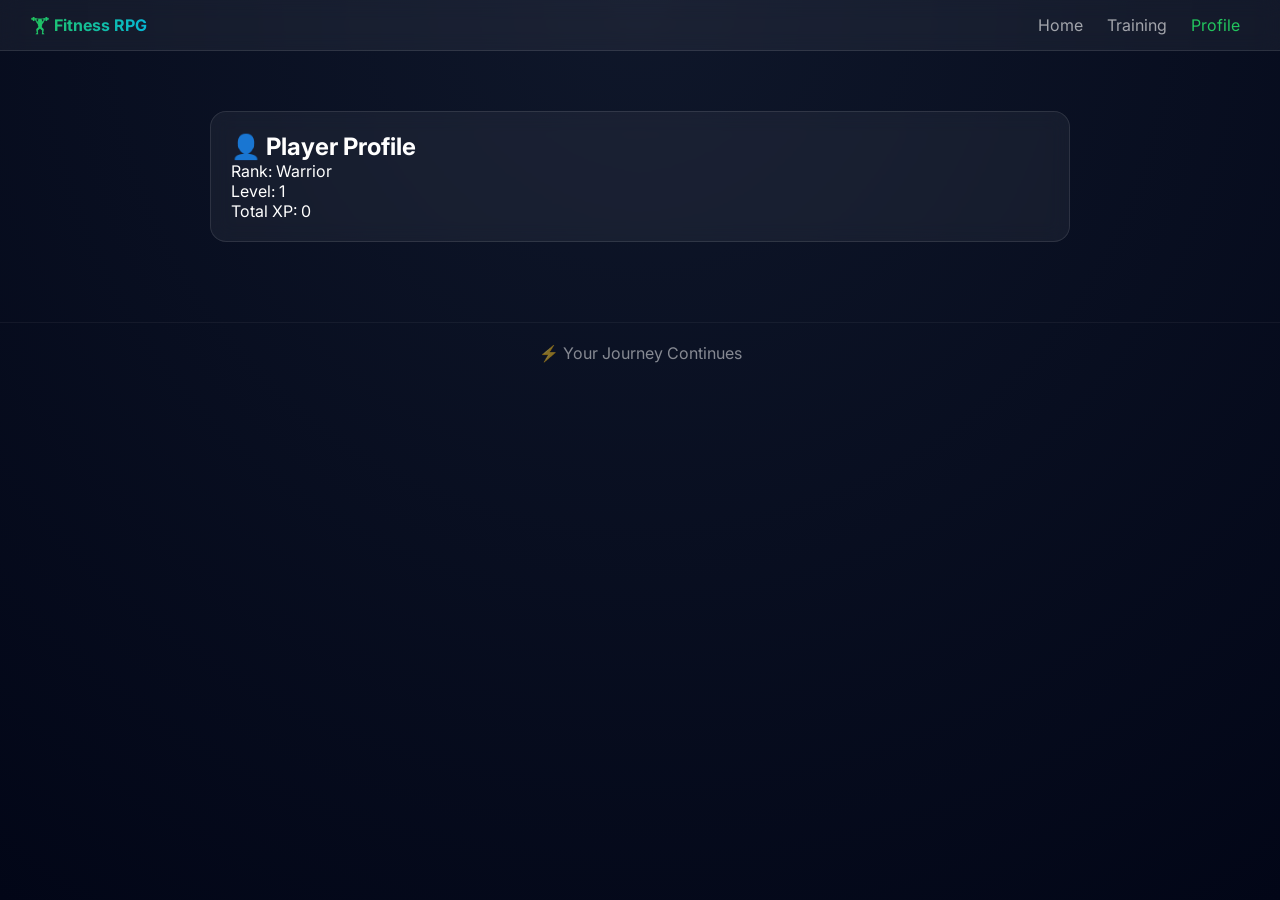
==== profile.html @ df915dbb "dizayni ozgardi" ====
<!DOCTYPE html>
<html>
<head>
  <title>Profile</title>
  <link rel="stylesheet" href="style.css">
</head>
<body>

<div class="navbar">
  <div class="logo">🏋️ Fitness RPG</div>
  <div>
    <a href="index.html">Home</a>
    <a href="training.html">Training</a>
    <a class="active" href="profile.html">Profile</a>
  </div>
</div>

<div class="container">

  <div class="card">
    <h2>👤 Player Profile</h2>
    <p>Rank: Warrior</p>
    <p>Level: <span id="level">1</span></p>
    <p>Total XP: <span id="xp">0</span></p>
  </div>

</div>

<footer>⚡ Your Journey Continues</footer>

</body>
</html>
---- style.css ----
@import url('https://fonts.googleapis.com/css2?family=Inter:wght@300;400;600;700&display=swap');

* {
  margin: 0;
  padding: 0;
  box-sizing: border-box;
  font-family: "Inter", sans-serif;
}

body {
  background: radial-gradient(circle at top, #0f172a, #020617);
  color: white;
  min-height: 100vh;
}

/* NAVBAR */
.navbar {
  display: flex;
  justify-content: space-between;
  align-items: center;
  padding: 15px 30px;
  background: rgba(255,255,255,0.05);
  border-bottom: 1px solid rgba(255,255,255,0.1);
  backdrop-filter: blur(10px);
  position: sticky;
  top: 0;
}

.logo {
  font-weight: 700;
  background: linear-gradient(90deg, #22c55e, #06b6d4);
  -webkit-background-clip: text;
  -webkit-text-fill-color: transparent;
}

.navbar a {
  color: white;
  text-decoration: none;
  margin: 0 10px;
  opacity: 0.6;
  transition: 0.3s;
}

.navbar a:hover,
.navbar .active {
  opacity: 1;
  color: #22c55e;
}

/* CONTAINER */
.container {
  max-width: 900px;
  margin: 40px auto;
  padding: 20px;
}

/* CARD */
.card {
  background: rgba(255,255,255,0.05);
  border: 1px solid rgba(255,255,255,0.1);
  border-radius: 16px;
  padding: 20px;
  backdrop-filter: blur(10px);
  margin-bottom: 20px;
}

/* BUTTON */
button {
  width: 100%;
  margin-top: 10px;
  padding: 10px;
  border: none;
  border-radius: 10px;
  background: rgba(34,197,94,0.2);
  color: white;
  cursor: pointer;
  transition: 0.3s;
}

button:hover {
  background: rgba(34,197,94,0.4);
}

/* PROGRESS */
.progress {
  width: 100%;
  height: 10px;
  background: rgba(255,255,255,0.1);
  border-radius: 50px;
  overflow: hidden;
  margin: 10px 0;
}

#bar {
  height: 100%;
  width: 0%;
  background: linear-gradient(90deg, #22c55e, #06b6d4);
  transition: 0.4s;
}

/* FOOTER */
footer {
  text-align: center;
  padding: 20px;
  opacity: 0.5;
  border-top: 1px solid rgba(255,255,255,0.1);
}
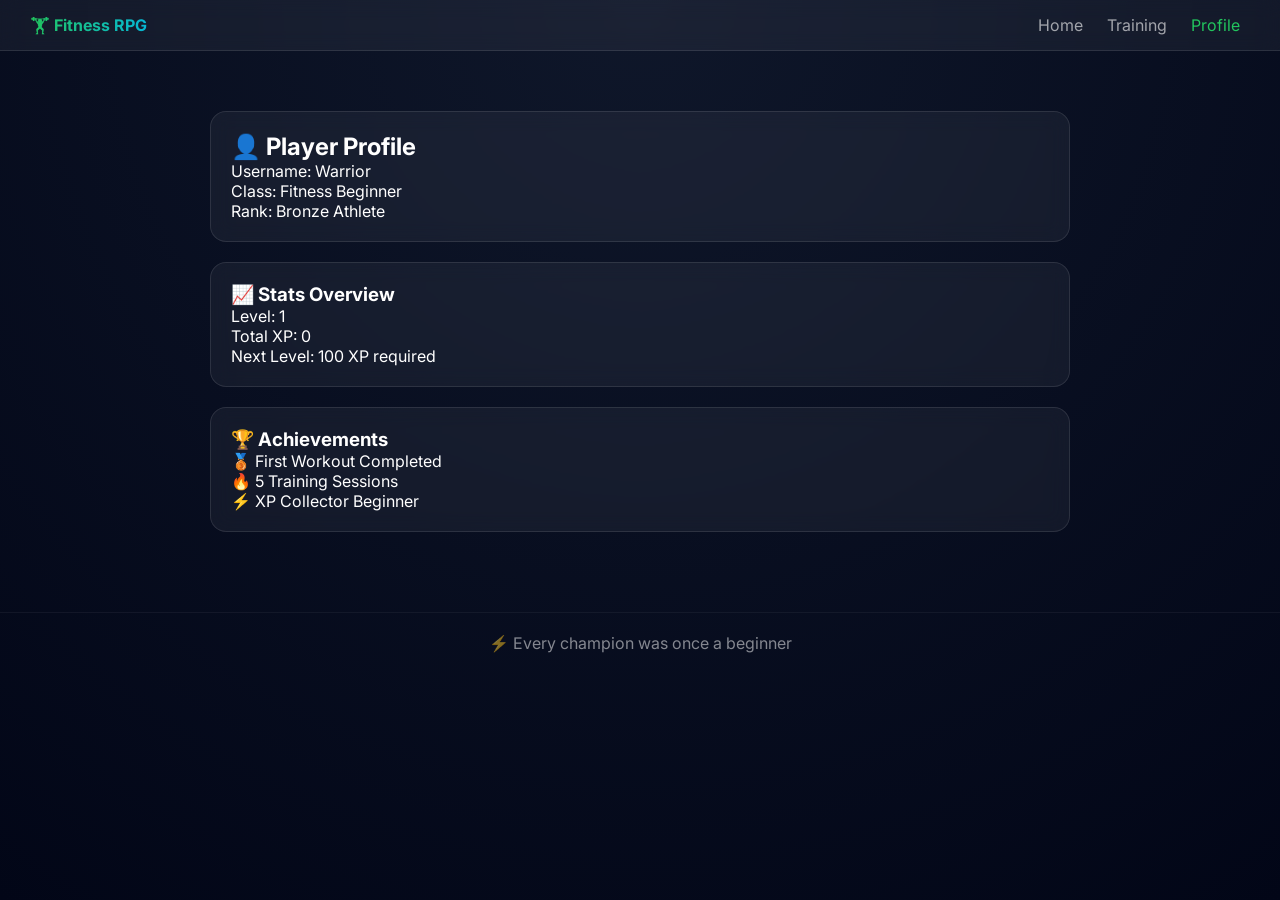
==== commit 9edca1b7: "yangilanish" ====
--- a/profile.html
+++ b/profile.html
@@ -1,7 +1,7 @@
 <!DOCTYPE html>
 <html>
 <head>
-  <title>Profile</title>
+  <title>Profile - Fitness RPG</title>
   <link rel="stylesheet" href="style.css">
 </head>
 <body>
@@ -19,14 +19,28 @@
 
   <div class="card">
     <h2>👤 Player Profile</h2>
-    <p>Rank: Warrior</p>
+    <p>Username: Warrior</p>
+    <p>Class: Fitness Beginner</p>
+    <p>Rank: Bronze Athlete</p>
+  </div>
+
+  <div class="card">
+    <h3>📈 Stats Overview</h3>
     <p>Level: <span id="level">1</span></p>
     <p>Total XP: <span id="xp">0</span></p>
+    <p>Next Level: 100 XP required</p>
+  </div>
+
+  <div class="card">
+    <h3>🏆 Achievements</h3>
+    <p>🥉 First Workout Completed</p>
+    <p>🔥 5 Training Sessions</p>
+    <p>⚡ XP Collector Beginner</p>
   </div>
 
 </div>
 
-<footer>⚡ Your Journey Continues</footer>
+<footer>⚡ Every champion was once a beginner</footer>
 
 </body>
 </html>
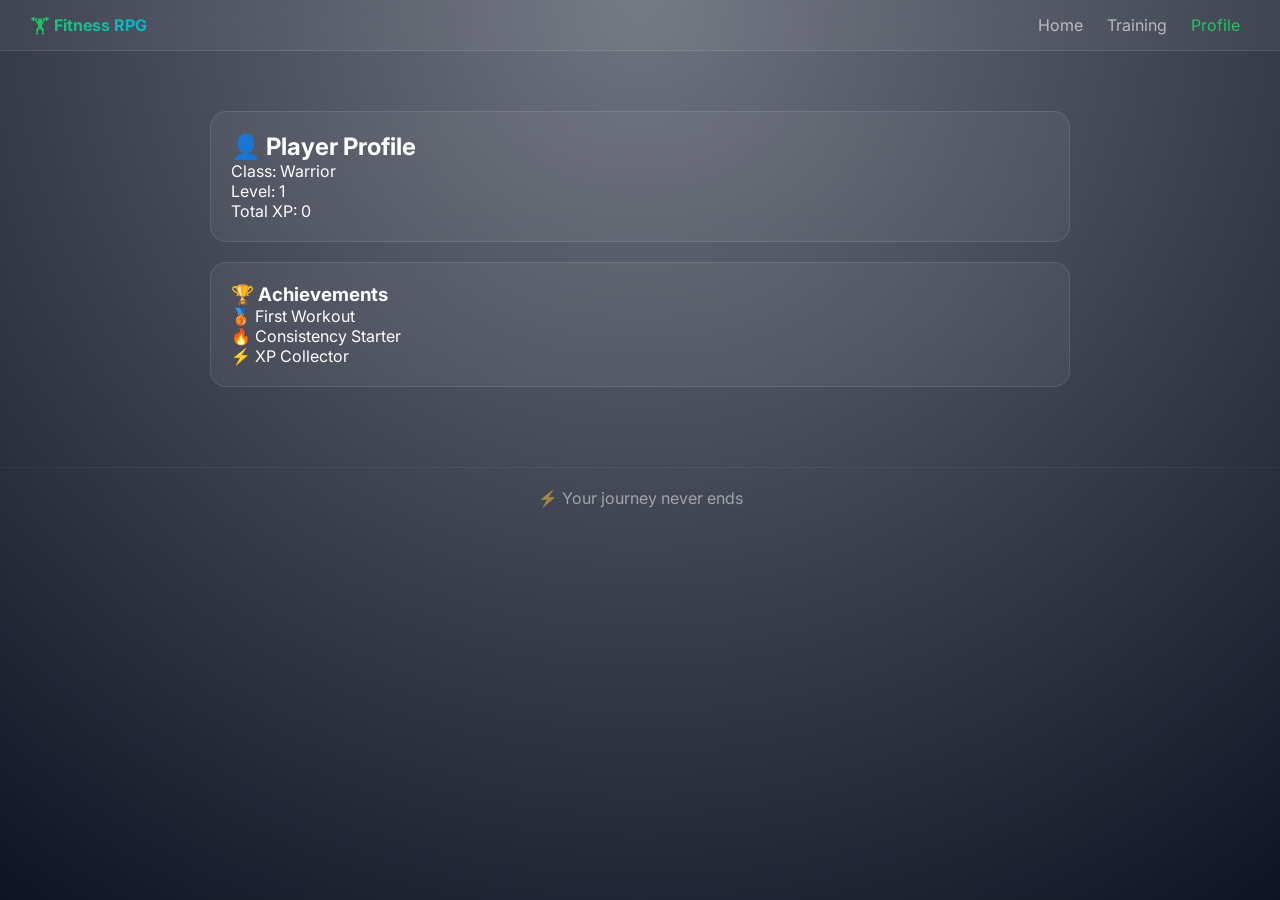
==== commit db0771a1: "toliq ozgarish" ====
--- a/profile.html
+++ b/profile.html
@@ -1,10 +1,18 @@
 <!DOCTYPE html>
 <html>
 <head>
-  <title>Profile - Fitness RPG</title>
+  <title>Profile</title>
   <link rel="stylesheet" href="style.css">
 </head>
 <body>
+
+<div class="bg-slider">
+  <div class="bg bg1 active"></div>
+  <div class="bg bg2"></div>
+  <div class="bg bg3"></div>
+</div>
+
+<div class="overlay"></div>
 
 <div class="navbar">
   <div class="logo">🏋️ Fitness RPG</div>
@@ -19,28 +27,22 @@
 
   <div class="card">
     <h2>👤 Player Profile</h2>
-    <p>Username: Warrior</p>
-    <p>Class: Fitness Beginner</p>
-    <p>Rank: Bronze Athlete</p>
-  </div>
-
-  <div class="card">
-    <h3>📈 Stats Overview</h3>
+    <p>Class: Warrior</p>
     <p>Level: <span id="level">1</span></p>
     <p>Total XP: <span id="xp">0</span></p>
-    <p>Next Level: 100 XP required</p>
   </div>
 
   <div class="card">
     <h3>🏆 Achievements</h3>
-    <p>🥉 First Workout Completed</p>
-    <p>🔥 5 Training Sessions</p>
-    <p>⚡ XP Collector Beginner</p>
+    <p>🥉 First Workout</p>
+    <p>🔥 Consistency Starter</p>
+    <p>⚡ XP Collector</p>
   </div>
 
 </div>
 
-<footer>⚡ Every champion was once a beginner</footer>
+<footer>⚡ Your journey never ends</footer>
 
+<script src="script.js"></script>
 </body>
 </html>
--- a/style.css
+++ b/style.css
@@ -8,9 +8,45 @@
 }
 
 body {
-  background: radial-gradient(circle at top, #0f172a, #020617);
+  min-height: 100vh;
   color: white;
-  min-height: 100vh;
+  overflow-x: hidden;
+}
+
+/* BACKGROUND SLIDER */
+.bg-slider {
+  position: fixed;
+  width: 100%;
+  height: 100%;
+  z-index: -2;
+}
+
+.bg {
+  position: absolute;
+  width: 100%;
+  height: 100%;
+  background-size: cover;
+  background-position: center;
+  opacity: 0;
+  transition: 1.5s ease;
+  filter: brightness(0.35);
+}
+
+.bg1 { background-image: url("https://images.unsplash.com/photo-1517836357463-d25dfeac3438"); }
+.bg2 { background-image: url("https://images.unsplash.com/photo-1554284126-aa88f22d8b74"); }
+.bg3 { background-image: url("https://images.unsplash.com/photo-1517838277536-f5f99be501cd"); }
+
+.bg.active {
+  opacity: 1;
+}
+
+/* DARK OVERLAY */
+.overlay {
+  position: fixed;
+  width: 100%;
+  height: 100%;
+  background: radial-gradient(circle at top, rgba(15,23,42,0.6), rgba(2,6,23,0.95));
+  z-index: -1;
 }
 
 /* NAVBAR */
@@ -20,8 +56,8 @@
   align-items: center;
   padding: 15px 30px;
   background: rgba(255,255,255,0.05);
+  backdrop-filter: blur(12px);
   border-bottom: 1px solid rgba(255,255,255,0.1);
-  backdrop-filter: blur(10px);
   position: sticky;
   top: 0;
 }
@@ -35,8 +71,8 @@
 
 .navbar a {
   color: white;
+  margin: 0 10px;
   text-decoration: none;
-  margin: 0 10px;
   opacity: 0.6;
   transition: 0.3s;
 }
@@ -60,7 +96,7 @@
   border: 1px solid rgba(255,255,255,0.1);
   border-radius: 16px;
   padding: 20px;
-  backdrop-filter: blur(10px);
+  backdrop-filter: blur(15px);
   margin-bottom: 20px;
 }
 
@@ -88,7 +124,7 @@
   background: rgba(255,255,255,0.1);
   border-radius: 50px;
   overflow: hidden;
-  margin: 10px 0;
+  margin-top: 10px;
 }
 
 #bar {
